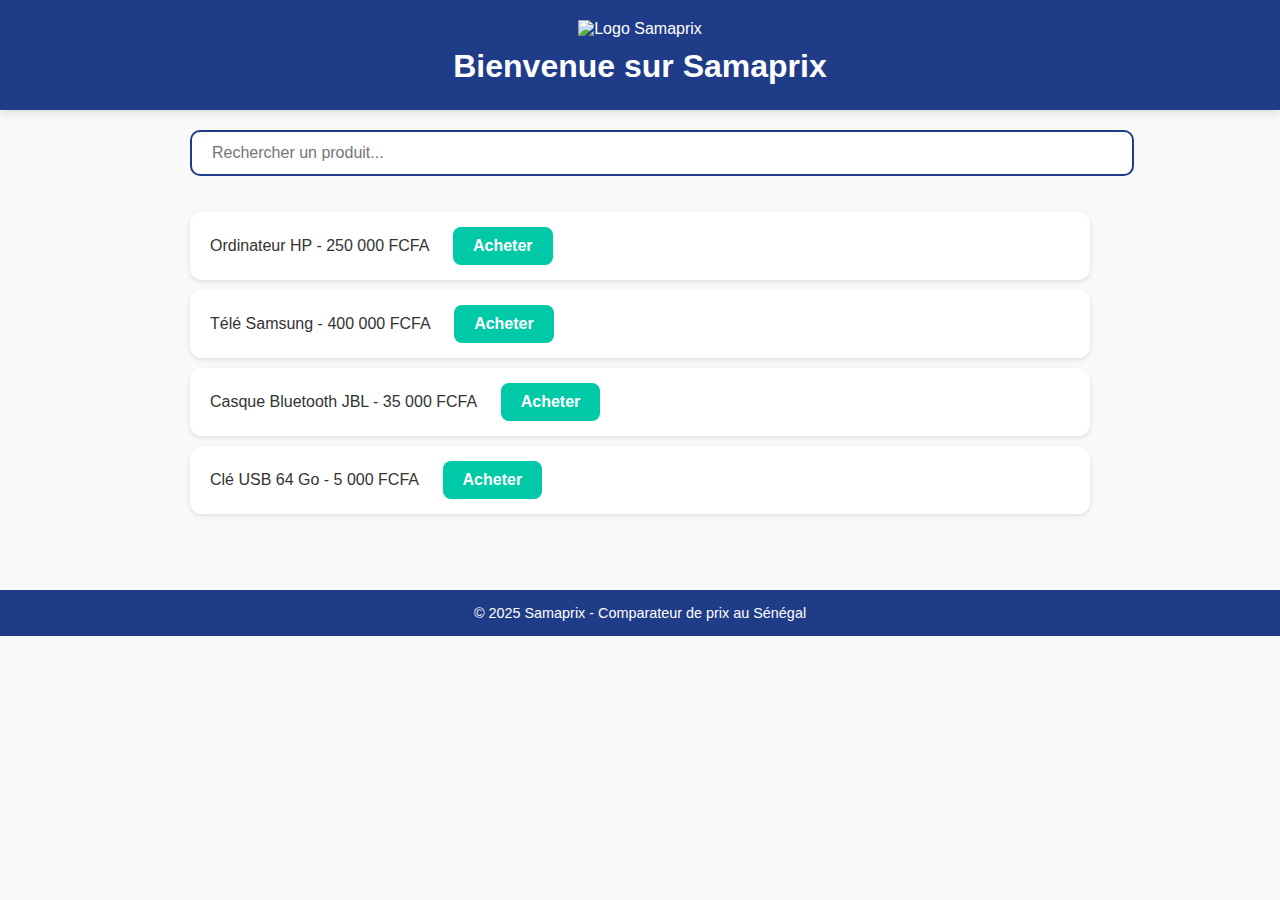
==== index.html @ b6e5b179 "Ajout des styles pour les boutons Acheter" ====
<!DOCTYPE html>
<html lang="fr">
<head>
  <meta charset="UTF-8">
  <meta name="viewport" content="width=device-width, initial-scale=1.0">
  <title>Samaprix - Comparateur de prix</title>
  <link rel="stylesheet" href="styles.css">
</head>
<body>

  <header>
    <img src="https://via.placeholder.com/150x50?text=Samaprix" alt="Logo Samaprix">
    <h1>Bienvenue sur Samaprix</h1>
  </header>

  <div class="container">
    <input type="text" id="search" placeholder="Rechercher un produit...">

    <ul id="products">
      <li>
        <span>Ordinateur HP - 250 000 FCFA</span>
        <a href="#" class="buy-button">Acheter</a>
      </li>
      <li>
        <span>Télé Samsung - 400 000 FCFA</span>
        <a href="#" class="buy-button">Acheter</a>
      </li>
      <li>
        <span>Casque Bluetooth JBL - 35 000 FCFA</span>
        <a href="#" class="buy-button">Acheter</a>
      </li>
      <li>
        <span>Clé USB 64 Go - 5 000 FCFA</span>
        <a href="#" class="buy-button">Acheter</a>
      </li>
    </ul>
  </div>

  <footer>
    &copy; 2025 Samaprix - Comparateur de prix au Sénégal
  </footer>

  <script src="script.js"></script>
</body>
</html>
---- styles.css ----
body {
  font-family: 'Segoe UI', Tahoma, Geneva, Verdana, sans-serif;
  background-color: #F9F9F9;
  color: #333333;
  margin: 0;
  padding: 0;
}

header {
  background-color: #1F3C88;
  color: white;
  padding: 20px;
  text-align: center;
  box-shadow: 0 4px 8px rgba(0,0,0,0.1);
}

header h1 {
  margin: 10px 0 5px;
  font-size: 2em;
}

header img {
  height: 50px;
}

.container {
  padding: 20px;
  max-width: 900px;
  margin: auto;
}

input[type="text"] {
  padding: 12px 20px;
  width: 100%;
  margin-bottom: 20px;
  border: 2px solid #1F3C88;
  border-radius: 10px;
  font-size: 1em;
  outline: none;
}

ul#products {
  list-style-type: none;
  padding: 0;
}

ul#products li {
  background-color: white;
  margin: 10px 0;
  padding: 15px 20px;
  border-radius: 12px;
  box-shadow: 0 2px 5px rgba(0,0,0,0.1);
  transition: transform 0.2s ease, box-shadow 0.2s ease;
}

ul#products li:hover {
  transform: translateY(-3px);
  box-shadow: 0 4px 12px rgba(0,0,0,0.15);
}

footer {
  background-color: #1F3C88;
  color: white;
  text-align: center;
  padding: 15px;
  margin-top: 40px;
  font-size: 0.9em;
}



.buy-button {
  display: inline-block;
  background-color: #00C9A7;
  color: white;
  padding: 10px 20px;
  margin-left: 20px;
  border-radius: 8px;
  text-decoration: none;
  font-weight: bold;
  transition: background-color 0.3s ease, transform 0.2s ease;
}

.buy-button:hover {
  background-color: #019e86;
  transform: scale(1.05);
}
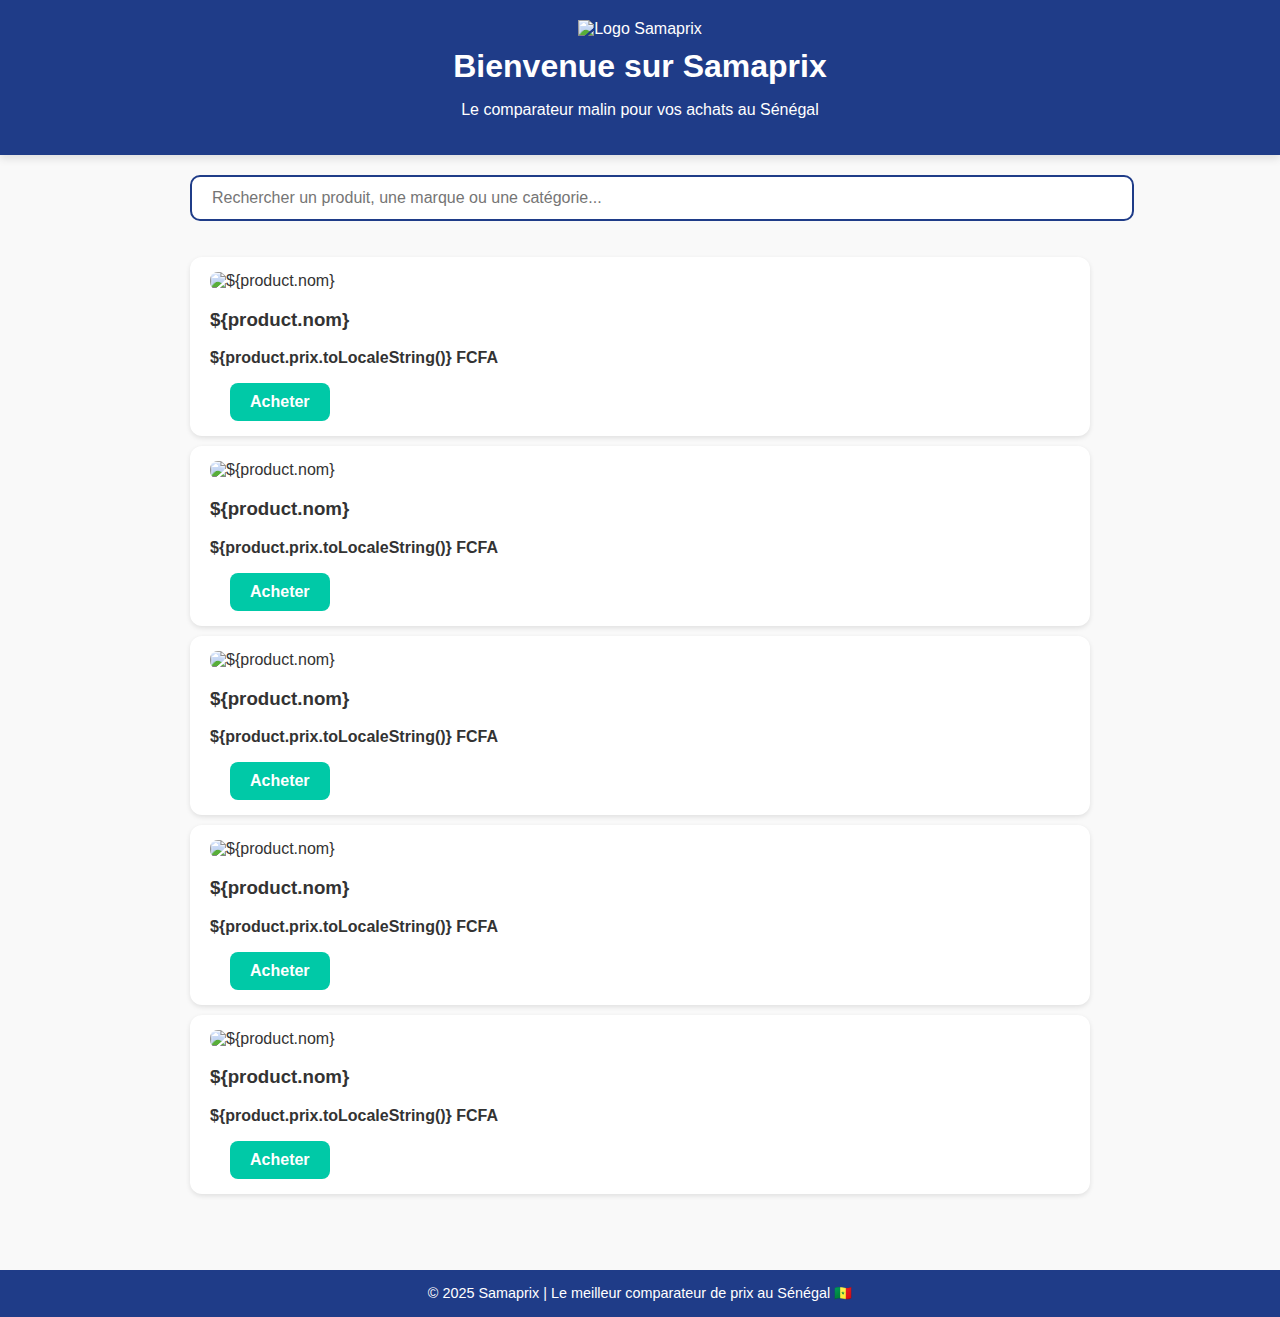
==== commit 4e60d6f2: "Version finale pro avec affichage dynamique des produits" ====
--- a/index.html
+++ b/index.html
@@ -12,33 +12,18 @@
   <header>
     <img src="https://via.placeholder.com/150x50?text=Samaprix" alt="Logo Samaprix">
     <h1>Bienvenue sur Samaprix</h1>
+    <p>Le comparateur malin pour vos achats au Sénégal</p>
   </header>
 
   <div class="container">
-    <input type="text" id="search" placeholder="Rechercher un produit...">
-
+    <input type="text" id="search" placeholder="Rechercher un produit, une marque ou une catégorie...">
     <ul id="products">
-      <li>
-        <span>Ordinateur HP - 250 000 FCFA</span>
-        <a href="#" class="buy-button">Acheter</a>
-      </li>
-      <li>
-        <span>Télé Samsung - 400 000 FCFA</span>
-        <a href="#" class="buy-button">Acheter</a>
-      </li>
-      <li>
-        <span>Casque Bluetooth JBL - 35 000 FCFA</span>
-        <a href="#" class="buy-button">Acheter</a>
-      </li>
-      <li>
-        <span>Clé USB 64 Go - 5 000 FCFA</span>
-        <a href="#" class="buy-button">Acheter</a>
-      </li>
+      <!-- Les produits seront injectés ici par JS -->
     </ul>
   </div>
 
   <footer>
-    &copy; 2025 Samaprix - Comparateur de prix au Sénégal
+    &copy; 2025 Samaprix | Le meilleur comparateur de prix au Sénégal 🇸🇳
   </footer>
 
   <script src="script.js"></script>
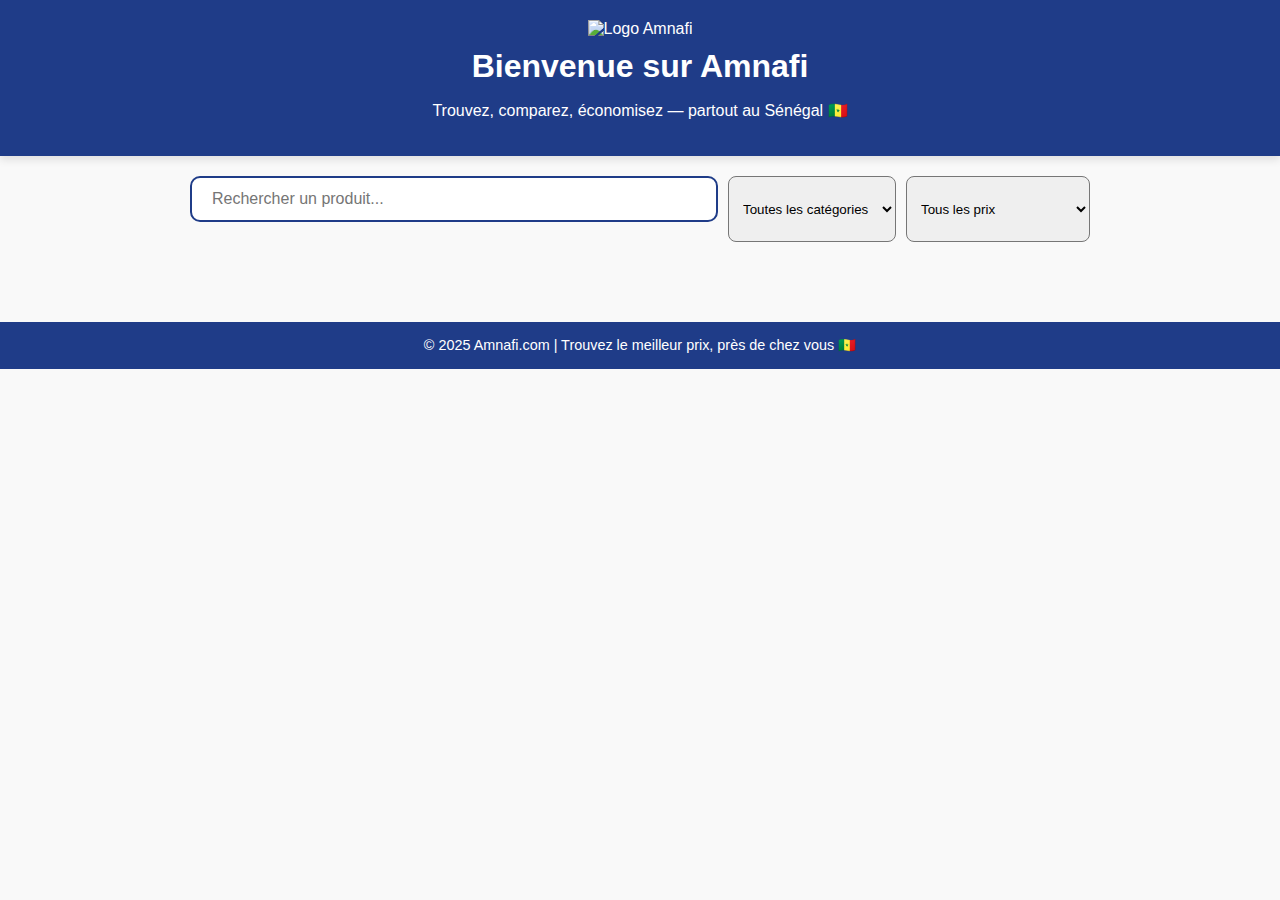
==== commit 82948c46: "Renommage en Amnafi.com avec nouveau slogan" ====
--- a/index.html
+++ b/index.html
@@ -4,26 +4,44 @@
 <head>
   <meta charset="UTF-8">
   <meta name="viewport" content="width=device-width, initial-scale=1.0">
-  <title>Samaprix - Comparateur de prix</title>
+  <title>Amnafi - Comparateur de prix</title>
   <link rel="stylesheet" href="styles.css">
 </head>
 <body>
 
   <header>
-    <img src="https://via.placeholder.com/150x50?text=Samaprix" alt="Logo Samaprix">
-    <h1>Bienvenue sur Samaprix</h1>
-    <p>Le comparateur malin pour vos achats au Sénégal</p>
+    <img src="https://via.placeholder.com/150x50?text=Amnafi.com" alt="Logo Amnafi">
+    <h1>Bienvenue sur Amnafi</h1>
+    <p>Trouvez, comparez, économisez — partout au Sénégal 🇸🇳</p>
   </header>
 
   <div class="container">
-    <input type="text" id="search" placeholder="Rechercher un produit, une marque ou une catégorie...">
+    <div style="display: flex; flex-wrap: wrap; gap: 10px; margin-bottom: 20px;">
+      <input type="text" id="search" placeholder="Rechercher un produit..." style="flex: 1; min-width: 250px;">
+      
+      <select id="filter-category" style="padding: 10px; border-radius: 8px;">
+        <option value="tous">Toutes les catégories</option>
+        <option value="Informatique">Informatique</option>
+        <option value="Électronique">Électronique</option>
+        <option value="Téléphones">Téléphones</option>
+        <option value="Accessoires">Accessoires</option>
+      </select>
+
+      <select id="filter-price" style="padding: 10px; border-radius: 8px;">
+        <option value="tous">Tous les prix</option>
+        <option value="moins50000">Moins de 50 000 FCFA</option>
+        <option value="50000a150000">50 000 à 150 000 FCFA</option>
+        <option value="plus150000">Plus de 150 000 FCFA</option>
+      </select>
+    </div>
+
     <ul id="products">
-      <!-- Les produits seront injectés ici par JS -->
+      <!-- Les produits seront injectés ici dynamiquement -->
     </ul>
   </div>
 
   <footer>
-    &copy; 2025 Samaprix | Le meilleur comparateur de prix au Sénégal 🇸🇳
+    &copy; 2025 Amnafi.com | Trouvez le meilleur prix, près de chez vous 🇸🇳
   </footer>
 
   <script src="script.js"></script>
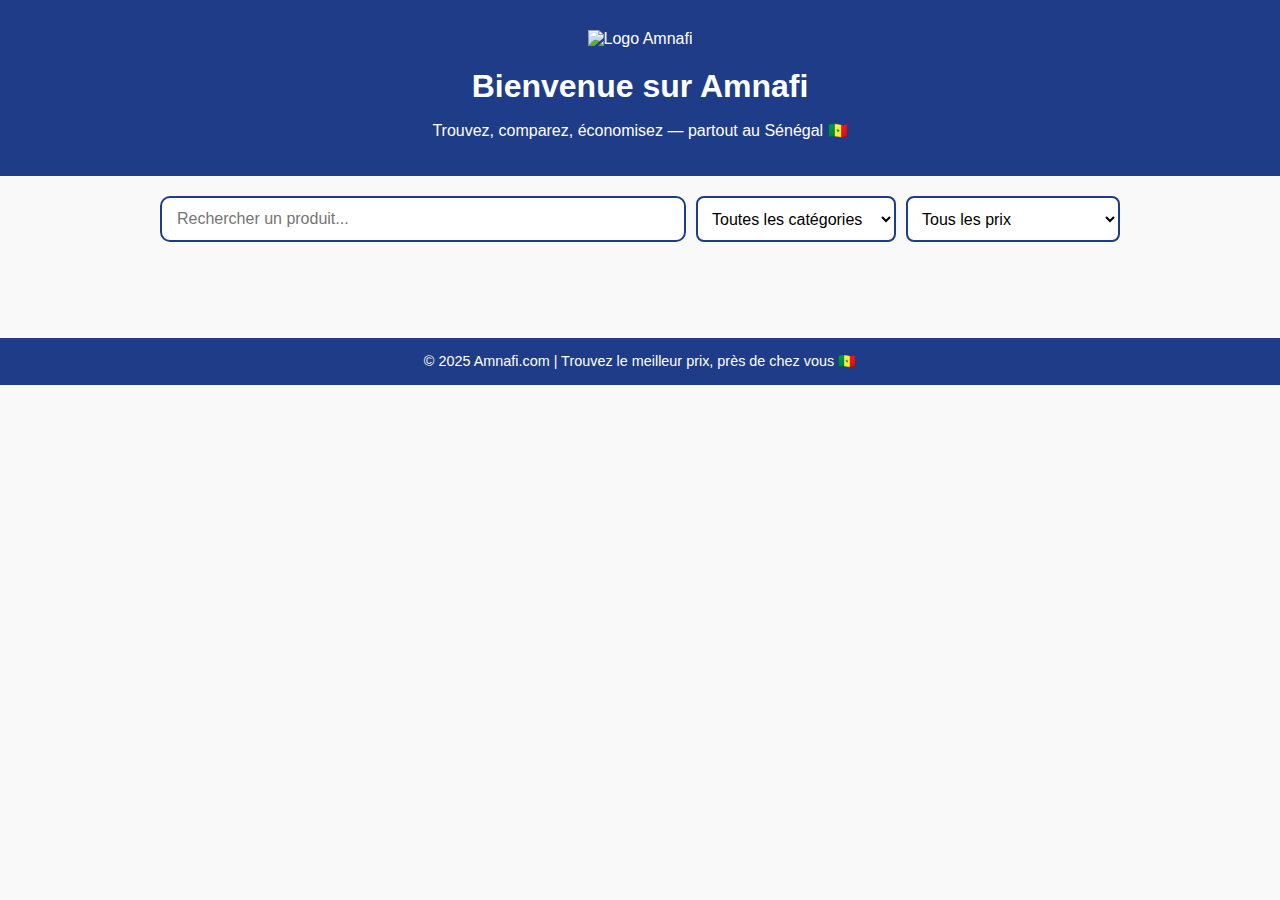
==== commit c3574485: "Connexion Firebase Firestore avec affichage en temps réel" ====
--- a/index.html
+++ b/index.html
@@ -44,6 +44,7 @@
     &copy; 2025 Amnafi.com | Trouvez le meilleur prix, près de chez vous 🇸🇳
   </footer>
 
-  <script src="script.js"></script>
+  <!-- Chargement en tant que module ES6 -->
+  <script type="module" src="script.js"></script>
 </body>
 </html>
--- a/styles.css
+++ b/styles.css
@@ -2,7 +2,7 @@
 body {
   font-family: 'Segoe UI', Tahoma, Geneva, Verdana, sans-serif;
   background-color: #F9F9F9;
-  color: #333333;
+  color: #333;
   margin: 0;
   padding: 0;
 }
@@ -10,9 +10,13 @@
 header {
   background-color: #1F3C88;
   color: white;
-  padding: 20px;
+  padding: 30px 20px 20px;
   text-align: center;
-  box-shadow: 0 4px 8px rgba(0,0,0,0.1);
+}
+
+header img {
+  height: 50px;
+  margin-bottom: 10px;
 }
 
 header h1 {
@@ -20,43 +24,77 @@
   font-size: 2em;
 }
 
-header img {
-  height: 50px;
-}
-
 .container {
   padding: 20px;
-  max-width: 900px;
+  max-width: 960px;
   margin: auto;
 }
 
 input[type="text"] {
-  padding: 12px 20px;
-  width: 100%;
-  margin-bottom: 20px;
+  padding: 12px 15px;
   border: 2px solid #1F3C88;
   border-radius: 10px;
   font-size: 1em;
   outline: none;
+  flex: 1;
+  min-width: 250px;
+}
+
+select {
+  padding: 12px;
+  border: 2px solid #1F3C88;
+  border-radius: 10px;
+  font-size: 1em;
+  background-color: white;
+  min-width: 200px;
 }
 
 ul#products {
   list-style-type: none;
   padding: 0;
+  display: grid;
+  grid-template-columns: repeat(auto-fit, minmax(280px, 1fr));
+  gap: 20px;
 }
 
 ul#products li {
   background-color: white;
-  margin: 10px 0;
-  padding: 15px 20px;
+  padding: 15px;
   border-radius: 12px;
-  box-shadow: 0 2px 5px rgba(0,0,0,0.1);
+  box-shadow: 0 2px 8px rgba(0,0,0,0.08);
+  display: flex;
+  flex-direction: column;
+  gap: 10px;
   transition: transform 0.2s ease, box-shadow 0.2s ease;
 }
 
 ul#products li:hover {
-  transform: translateY(-3px);
+  transform: translateY(-4px);
   box-shadow: 0 4px 12px rgba(0,0,0,0.15);
+}
+
+.buy-button {
+  background-color: #00C9A7;
+  color: white;
+  padding: 10px 15px;
+  text-align: center;
+  text-decoration: none;
+  border-radius: 8px;
+  font-weight: bold;
+  transition: background-color 0.3s ease;
+}
+
+.buy-button:hover {
+  background-color: #019e86;
+}
+
+.badge {
+  background-color: #F9A826;
+  color: white;
+  padding: 5px 10px;
+  border-radius: 20px;
+  font-size: 0.8em;
+  margin-left: 10px;
 }
 
 footer {
@@ -67,22 +105,3 @@
   margin-top: 40px;
   font-size: 0.9em;
 }
-
-
-
-.buy-button {
-  display: inline-block;
-  background-color: #00C9A7;
-  color: white;
-  padding: 10px 20px;
-  margin-left: 20px;
-  border-radius: 8px;
-  text-decoration: none;
-  font-weight: bold;
-  transition: background-color 0.3s ease, transform 0.2s ease;
-}
-
-.buy-button:hover {
-  background-color: #019e86;
-  transform: scale(1.05);
-}
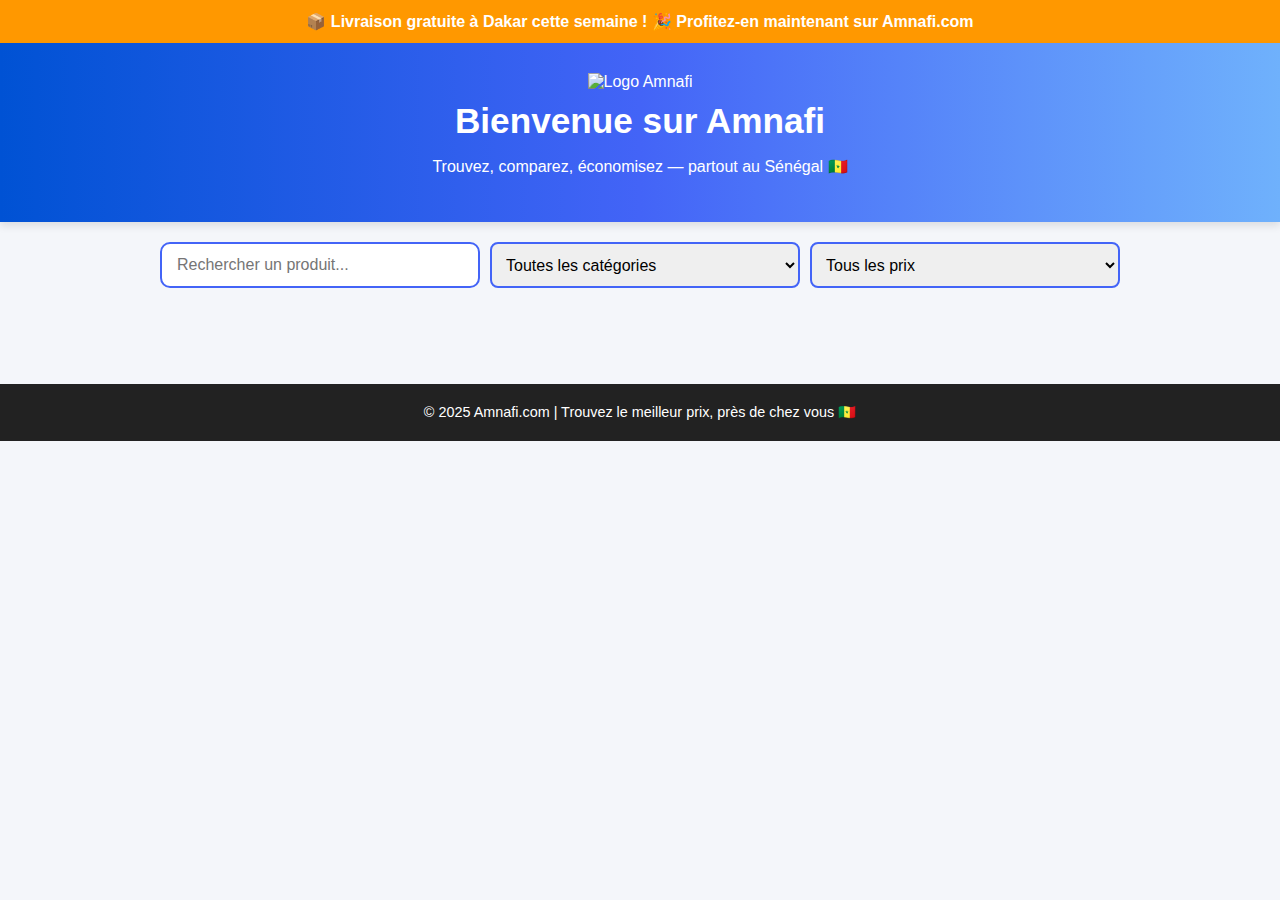
==== commit 14991d1e: "Ajout bandeau promo + pop-up dynamique" ====
--- a/index.html
+++ b/index.html
@@ -2,49 +2,76 @@
 <!DOCTYPE html>
 <html lang="fr">
 <head>
-  <meta charset="UTF-8">
-  <meta name="viewport" content="width=device-width, initial-scale=1.0">
+  <meta charset="UTF-8" />
+  <meta name="viewport" content="width=device-width, initial-scale=1.0"/>
   <title>Amnafi - Comparateur de prix</title>
   <link rel="stylesheet" href="styles.css">
 </head>
 <body>
 
-  <header>
-    <img src="https://via.placeholder.com/150x50?text=Amnafi.com" alt="Logo Amnafi">
-    <h1>Bienvenue sur Amnafi</h1>
-    <p>Trouvez, comparez, économisez — partout au Sénégal 🇸🇳</p>
-  </header>
+<!-- Bandeau promo animé -->
+<div style="background: #ff9800; color: white; text-align: center; padding: 12px; font-weight: bold; animation: slideIn 1s ease;">
+  📦 Livraison gratuite à Dakar cette semaine ! 🎉 Profitez-en maintenant sur Amnafi.com
+</div>
 
-  <div class="container">
-    <div style="display: flex; flex-wrap: wrap; gap: 10px; margin-bottom: 20px;">
-      <input type="text" id="search" placeholder="Rechercher un produit..." style="flex: 1; min-width: 250px;">
-      
-      <select id="filter-category" style="padding: 10px; border-radius: 8px;">
-        <option value="tous">Toutes les catégories</option>
-        <option value="Informatique">Informatique</option>
-        <option value="Électronique">Électronique</option>
-        <option value="Téléphones">Téléphones</option>
-        <option value="Accessoires">Accessoires</option>
-      </select>
+<header>
+  <img src="https://via.placeholder.com/150x50?text=Amnafi.com" alt="Logo Amnafi">
+  <h1>Bienvenue sur Amnafi</h1>
+  <p>Trouvez, comparez, économisez — partout au Sénégal 🇸🇳</p>
+</header>
 
-      <select id="filter-price" style="padding: 10px; border-radius: 8px;">
-        <option value="tous">Tous les prix</option>
-        <option value="moins50000">Moins de 50 000 FCFA</option>
-        <option value="50000a150000">50 000 à 150 000 FCFA</option>
-        <option value="plus150000">Plus de 150 000 FCFA</option>
-      </select>
-    </div>
+<div class="container">
+  <div style="display: flex; flex-wrap: wrap; gap: 10px; margin-bottom: 20px;">
+    <input type="text" id="search" placeholder="Rechercher un produit..." style="flex: 1; min-width: 250px;">
+    
+    <select id="filter-category" style="padding: 10px; border-radius: 8px;">
+      <option value="tous">Toutes les catégories</option>
+      <option value="Informatique">Informatique</option>
+      <option value="Électronique">Électronique</option>
+      <option value="Téléphones">Téléphones</option>
+      <option value="Accessoires">Accessoires</option>
+    </select>
 
-    <ul id="products">
-      <!-- Les produits seront injectés ici dynamiquement -->
-    </ul>
+    <select id="filter-price" style="padding: 10px; border-radius: 8px;">
+      <option value="tous">Tous les prix</option>
+      <option value="moins50000">Moins de 50 000 FCFA</option>
+      <option value="50000a150000">50 000 à 150 000 FCFA</option>
+      <option value="plus150000">Plus de 150 000 FCFA</option>
+    </select>
   </div>
 
-  <footer>
-    &copy; 2025 Amnafi.com | Trouvez le meilleur prix, près de chez vous 🇸🇳
-  </footer>
+  <ul id="products">
+    <!-- Produits injectés dynamiquement depuis Firebase -->
+  </ul>
+</div>
 
-  <!-- Chargement en tant que module ES6 -->
-  <script type="module" src="script.js"></script>
+<footer>
+  &copy; 2025 Amnafi.com | Trouvez le meilleur prix, près de chez vous 🇸🇳
+</footer>
+
+<!-- Pop-up de notification -->
+<div id="popup" class="popup" style="display:none;">Produit ajouté avec succès !</div>
+
+<!-- Script principal -->
+<script type="module" src="script.js"></script>
+
+<!-- Script pop-up -->
+<script type="module">
+  const popup = document.getElementById("popup");
+  function showPopup(message) {
+    popup.textContent = message;
+    popup.style.display = "block";
+    setTimeout(() => {
+      popup.style.display = "none";
+    }, 3000);
+  }
+
+  document.addEventListener("click", function(e) {
+    if (e.target.classList.contains("buy-button")) {
+      showPopup("Redirection vers le vendeur…");
+    }
+  });
+</script>
+
 </body>
 </html>
--- a/styles.css
+++ b/styles.css
@@ -1,17 +1,18 @@
 
 body {
   font-family: 'Segoe UI', Tahoma, Geneva, Verdana, sans-serif;
-  background-color: #F9F9F9;
-  color: #333;
+  background-color: #F4F6FA;
+  color: #222;
   margin: 0;
   padding: 0;
 }
 
 header {
-  background-color: #1F3C88;
+  background: linear-gradient(90deg, #0052D4, #4364F7, #6FB1FC);
   color: white;
-  padding: 30px 20px 20px;
+  padding: 30px 20px;
   text-align: center;
+  box-shadow: 0 4px 8px rgba(0,0,0,0.1);
 }
 
 header img {
@@ -20,8 +21,8 @@
 }
 
 header h1 {
-  margin: 10px 0 5px;
-  font-size: 2em;
+  margin: 0;
+  font-size: 2.2em;
 }
 
 .container {
@@ -30,23 +31,19 @@
   margin: auto;
 }
 
-input[type="text"] {
+input[type="text"], select {
   padding: 12px 15px;
-  border: 2px solid #1F3C88;
+  border: 2px solid #4364F7;
   border-radius: 10px;
   font-size: 1em;
   outline: none;
   flex: 1;
-  min-width: 250px;
+  min-width: 200px;
+  transition: border-color 0.3s ease;
 }
 
-select {
-  padding: 12px;
-  border: 2px solid #1F3C88;
-  border-radius: 10px;
-  font-size: 1em;
-  background-color: white;
-  min-width: 200px;
+input[type="text"]:focus, select:focus {
+  border-color: #0052D4;
 }
 
 ul#products {
@@ -55,53 +52,85 @@
   display: grid;
   grid-template-columns: repeat(auto-fit, minmax(280px, 1fr));
   gap: 20px;
+  margin-top: 20px;
 }
 
 ul#products li {
   background-color: white;
   padding: 15px;
-  border-radius: 12px;
-  box-shadow: 0 2px 8px rgba(0,0,0,0.08);
+  border-radius: 14px;
+  box-shadow: 0 4px 12px rgba(0,0,0,0.06);
   display: flex;
   flex-direction: column;
   gap: 10px;
-  transition: transform 0.2s ease, box-shadow 0.2s ease;
+  position: relative;
+  transition: all 0.3s ease;
+  animation: fadeIn 0.6s ease-in-out;
 }
 
 ul#products li:hover {
-  transform: translateY(-4px);
-  box-shadow: 0 4px 12px rgba(0,0,0,0.15);
+  transform: translateY(-5px);
+  box-shadow: 0 6px 16px rgba(0,0,0,0.12);
 }
 
 .buy-button {
-  background-color: #00C9A7;
+  background: #FF6B00;
   color: white;
-  padding: 10px 15px;
+  padding: 12px;
+  border-radius: 8px;
   text-align: center;
   text-decoration: none;
-  border-radius: 8px;
   font-weight: bold;
-  transition: background-color 0.3s ease;
+  transition: background 0.3s ease;
 }
 
 .buy-button:hover {
-  background-color: #019e86;
+  background: #e25600;
 }
 
 .badge {
-  background-color: #F9A826;
+  background-color: #FF4081;
   color: white;
   padding: 5px 10px;
-  border-radius: 20px;
-  font-size: 0.8em;
+  border-radius: 50px;
+  font-size: 0.75em;
   margin-left: 10px;
 }
 
 footer {
-  background-color: #1F3C88;
+  background-color: #222;
   color: white;
   text-align: center;
-  padding: 15px;
+  padding: 20px;
   margin-top: 40px;
   font-size: 0.9em;
 }
+
+/* POPUP */
+.popup {
+  position: fixed;
+  bottom: 30px;
+  right: 30px;
+  background-color: #00C9A7;
+  color: white;
+  padding: 15px 25px;
+  border-radius: 8px;
+  font-weight: bold;
+  box-shadow: 0 4px 10px rgba(0,0,0,0.2);
+  opacity: 0;
+  animation: popup-fade 3s ease forwards;
+  z-index: 9999;
+}
+
+/* ANIMATIONS */
+@keyframes fadeIn {
+  from { opacity: 0; transform: translateY(10px); }
+  to { opacity: 1; transform: translateY(0); }
+}
+
+@keyframes popup-fade {
+  0% { opacity: 0; transform: translateY(20px); }
+  10% { opacity: 1; transform: translateY(0); }
+  90% { opacity: 1; }
+  100% { opacity: 0; transform: translateY(20px); }
+}
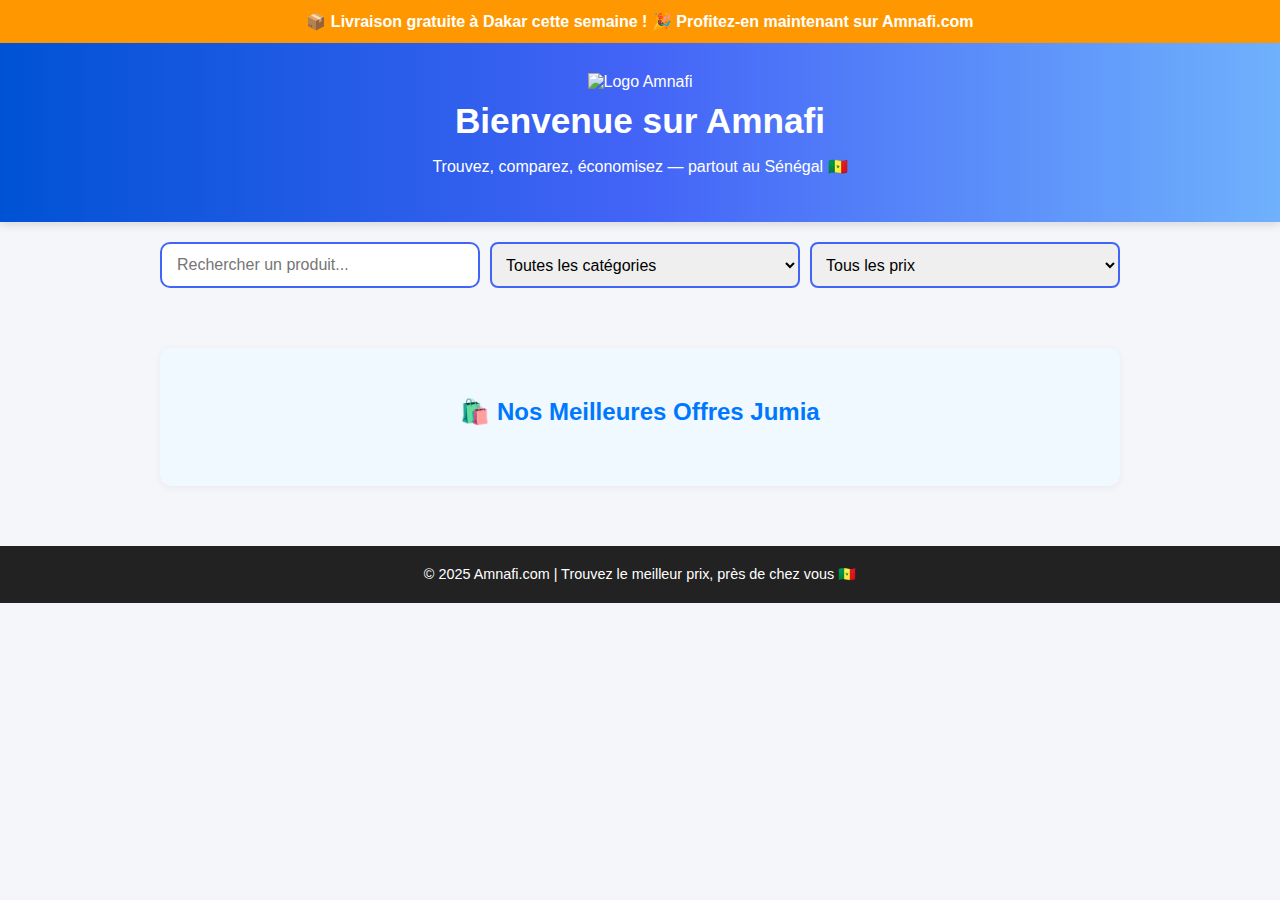
==== commit f814f870: "Version finale pro avec affichage dynamique des produits" ====
--- a/index.html
+++ b/index.html
@@ -30,6 +30,8 @@
       <option value="Électronique">Électronique</option>
       <option value="Téléphones">Téléphones</option>
       <option value="Accessoires">Accessoires</option>
+      <option value="Audio">Audio</option>
+      <option value="Divers">Divers</option>
     </select>
 
     <select id="filter-price" style="padding: 10px; border-radius: 8px;">
@@ -43,6 +45,14 @@
   <ul id="products">
     <!-- Produits injectés dynamiquement depuis Firebase -->
   </ul>
+
+  <!-- Section Jumia -->
+  <section id="offres-jumia" style="margin-top: 40px;">
+    <h2 style="color: #0077ff;">🛍️ Nos Meilleures Offres Jumia</h2>
+    <div id="jumia-products" class="jumia-slider">
+      <!-- Produits affiliés injectés dynamiquement -->
+    </div>
+  </section>
 </div>
 
 <footer>
--- a/styles.css
+++ b/styles.css
@@ -134,3 +134,40 @@
   90% { opacity: 1; }
   100% { opacity: 0; transform: translateY(20px); }
 }
+
+#offres-jumia {
+  background: #f0f9ff;
+  padding: 30px 20px;
+  border-radius: 12px;
+  box-shadow: 0 2px 8px rgba(0,0,0,0.05);
+}
+
+#offres-jumia h2 {
+  margin-bottom: 20px;
+  text-align: center;
+}
+
+.jumia-slider {
+  display: flex;
+  overflow-x: auto;
+  gap: 15px;
+  padding-bottom: 10px;
+}
+
+.jumia-card {
+  background: white;
+  border-radius: 10px;
+  min-width: 220px;
+  max-width: 220px;
+  padding: 15px;
+  box-shadow: 0 2px 8px rgba(0,0,0,0.1);
+  text-align: center;
+  flex-shrink: 0;
+}
+
+.jumia-card img {
+  width: 100%;
+  height: auto;
+  border-radius: 6px;
+  margin-bottom: 10px;
+}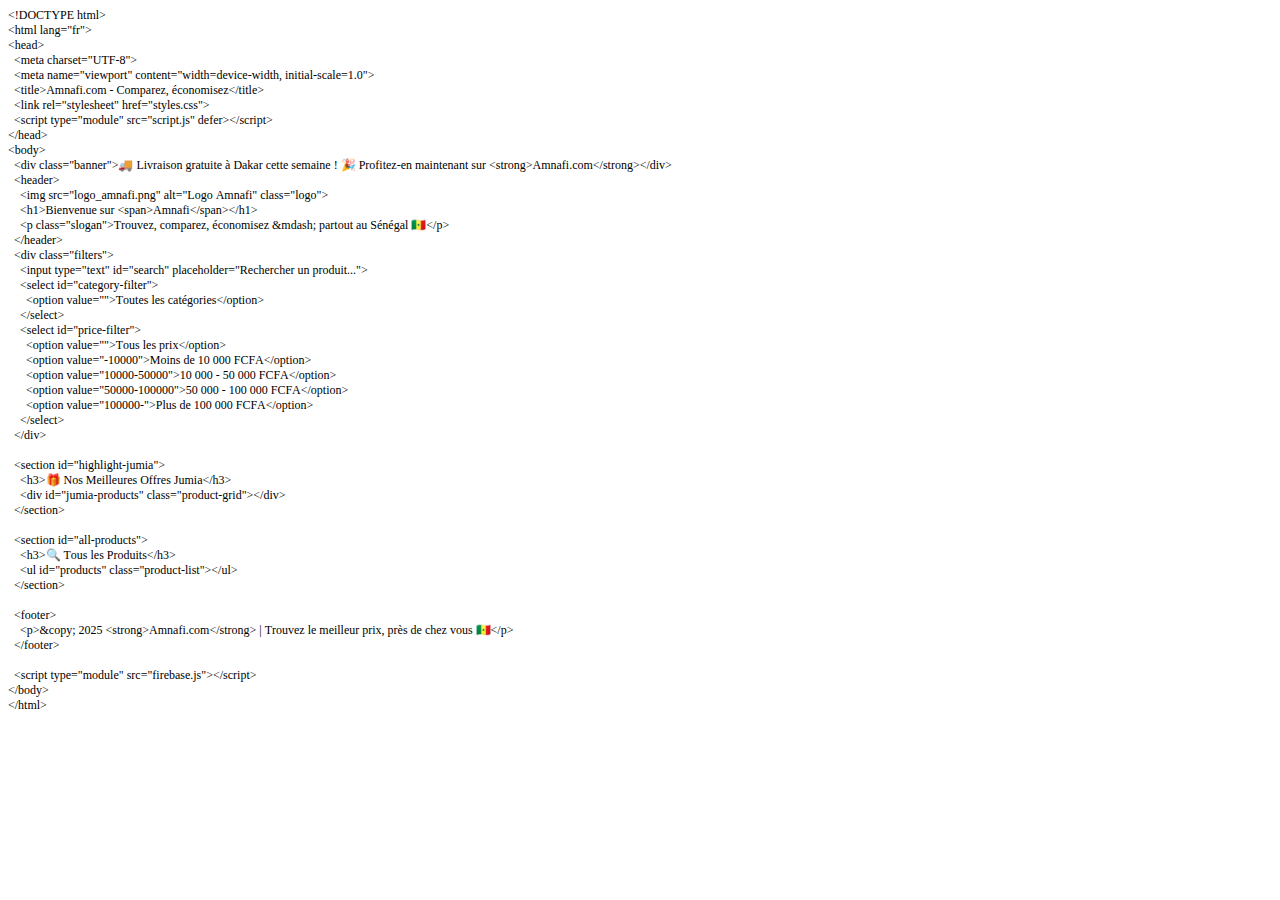
==== commit 9ed79350: "Version finale pro avec affichage dynamique des produits" ====
--- a/index.html
+++ b/index.html
@@ -1,87 +1,64 @@
-
-<!DOCTYPE html>
-<html lang="fr">
+<!DOCTYPE html PUBLIC "-//W3C//DTD HTML 4.01//EN" "http://www.w3.org/TR/html4/strict.dtd">
+<html>
 <head>
-  <meta charset="UTF-8" />
-  <meta name="viewport" content="width=device-width, initial-scale=1.0"/>
-  <title>Amnafi - Comparateur de prix</title>
-  <link rel="stylesheet" href="styles.css">
+  <meta http-equiv="Content-Type" content="text/html; charset=utf-8">
+  <meta http-equiv="Content-Style-Type" content="text/css">
+  <title></title>
+  <meta name="Generator" content="Cocoa HTML Writer">
+  <meta name="CocoaVersion" content="2575.4">
+  <style type="text/css">
+    p.p1 {margin: 0.0px 0.0px 0.0px 0.0px; font: 12.0px Times; -webkit-text-stroke: #000000}
+    p.p2 {margin: 0.0px 0.0px 0.0px 0.0px; font: 12.0px Times; -webkit-text-stroke: #000000; min-height: 14.0px}
+    span.s1 {font-kerning: none}
+  </style>
 </head>
 <body>
-
-<!-- Bandeau promo animé -->
-<div style="background: #ff9800; color: white; text-align: center; padding: 12px; font-weight: bold; animation: slideIn 1s ease;">
-  📦 Livraison gratuite à Dakar cette semaine ! 🎉 Profitez-en maintenant sur Amnafi.com
-</div>
-
-<header>
-  <img src="https://via.placeholder.com/150x50?text=Amnafi.com" alt="Logo Amnafi">
-  <h1>Bienvenue sur Amnafi</h1>
-  <p>Trouvez, comparez, économisez — partout au Sénégal 🇸🇳</p>
-</header>
-
-<div class="container">
-  <div style="display: flex; flex-wrap: wrap; gap: 10px; margin-bottom: 20px;">
-    <input type="text" id="search" placeholder="Rechercher un produit..." style="flex: 1; min-width: 250px;">
-    
-    <select id="filter-category" style="padding: 10px; border-radius: 8px;">
-      <option value="tous">Toutes les catégories</option>
-      <option value="Informatique">Informatique</option>
-      <option value="Électronique">Électronique</option>
-      <option value="Téléphones">Téléphones</option>
-      <option value="Accessoires">Accessoires</option>
-      <option value="Audio">Audio</option>
-      <option value="Divers">Divers</option>
-    </select>
-
-    <select id="filter-price" style="padding: 10px; border-radius: 8px;">
-      <option value="tous">Tous les prix</option>
-      <option value="moins50000">Moins de 50 000 FCFA</option>
-      <option value="50000a150000">50 000 à 150 000 FCFA</option>
-      <option value="plus150000">Plus de 150 000 FCFA</option>
-    </select>
-  </div>
-
-  <ul id="products">
-    <!-- Produits injectés dynamiquement depuis Firebase -->
-  </ul>
-
-  <!-- Section Jumia -->
-  <section id="offres-jumia" style="margin-top: 40px;">
-    <h2 style="color: #0077ff;">🛍️ Nos Meilleures Offres Jumia</h2>
-    <div id="jumia-products" class="jumia-slider">
-      <!-- Produits affiliés injectés dynamiquement -->
-    </div>
-  </section>
-</div>
-
-<footer>
-  &copy; 2025 Amnafi.com | Trouvez le meilleur prix, près de chez vous 🇸🇳
-</footer>
-
-<!-- Pop-up de notification -->
-<div id="popup" class="popup" style="display:none;">Produit ajouté avec succès !</div>
-
-<!-- Script principal -->
-<script type="module" src="script.js"></script>
-
-<!-- Script pop-up -->
-<script type="module">
-  const popup = document.getElementById("popup");
-  function showPopup(message) {
-    popup.textContent = message;
-    popup.style.display = "block";
-    setTimeout(() => {
-      popup.style.display = "none";
-    }, 3000);
-  }
-
-  document.addEventListener("click", function(e) {
-    if (e.target.classList.contains("buy-button")) {
-      showPopup("Redirection vers le vendeur…");
-    }
-  });
-</script>
-
+<p class="p1"><span class="s1">&lt;!DOCTYPE html&gt;</span></p>
+<p class="p1"><span class="s1">&lt;html lang="fr"&gt;</span></p>
+<p class="p1"><span class="s1">&lt;head&gt;</span></p>
+<p class="p1"><span class="s1"><span class="Apple-converted-space">  </span>&lt;meta charset="UTF-8"&gt;</span></p>
+<p class="p1"><span class="s1"><span class="Apple-converted-space">  </span>&lt;meta name="viewport" content="width=device-width, initial-scale=1.0"&gt;</span></p>
+<p class="p1"><span class="s1"><span class="Apple-converted-space">  </span>&lt;title&gt;Amnafi.com - Comparez, économisez&lt;/title&gt;</span></p>
+<p class="p1"><span class="s1"><span class="Apple-converted-space">  </span>&lt;link rel="stylesheet" href="styles.css"&gt;</span></p>
+<p class="p1"><span class="s1"><span class="Apple-converted-space">  </span>&lt;script type="module" src="script.js" defer&gt;&lt;/script&gt;</span></p>
+<p class="p1"><span class="s1">&lt;/head&gt;</span></p>
+<p class="p1"><span class="s1">&lt;body&gt;</span></p>
+<p class="p1"><span class="s1"><span class="Apple-converted-space">  </span>&lt;div class="banner"&gt;🚚 Livraison gratuite à Dakar cette semaine ! 🎉 Profitez-en maintenant sur &lt;strong&gt;Amnafi.com&lt;/strong&gt;&lt;/div&gt;</span></p>
+<p class="p1"><span class="s1"><span class="Apple-converted-space">  </span>&lt;header&gt;</span></p>
+<p class="p1"><span class="s1"><span class="Apple-converted-space">    </span>&lt;img src="logo_amnafi.png" alt="Logo Amnafi" class="logo"&gt;</span></p>
+<p class="p1"><span class="s1"><span class="Apple-converted-space">    </span>&lt;h1&gt;Bienvenue sur &lt;span&gt;Amnafi&lt;/span&gt;&lt;/h1&gt;</span></p>
+<p class="p1"><span class="s1"><span class="Apple-converted-space">    </span>&lt;p class="slogan"&gt;Trouvez, comparez, économisez &amp;mdash; partout au Sénégal 🇸🇳&lt;/p&gt;</span></p>
+<p class="p1"><span class="s1"><span class="Apple-converted-space">  </span>&lt;/header&gt;</span></p>
+<p class="p1"><span class="s1"><span class="Apple-converted-space">  </span>&lt;div class="filters"&gt;</span></p>
+<p class="p1"><span class="s1"><span class="Apple-converted-space">    </span>&lt;input type="text" id="search" placeholder="Rechercher un produit..."&gt;</span></p>
+<p class="p1"><span class="s1"><span class="Apple-converted-space">    </span>&lt;select id="category-filter"&gt;</span></p>
+<p class="p1"><span class="s1"><span class="Apple-converted-space">      </span>&lt;option value=""&gt;Toutes les catégories&lt;/option&gt;</span></p>
+<p class="p1"><span class="s1"><span class="Apple-converted-space">    </span>&lt;/select&gt;</span></p>
+<p class="p1"><span class="s1"><span class="Apple-converted-space">    </span>&lt;select id="price-filter"&gt;</span></p>
+<p class="p1"><span class="s1"><span class="Apple-converted-space">      </span>&lt;option value=""&gt;Tous les prix&lt;/option&gt;</span></p>
+<p class="p1"><span class="s1"><span class="Apple-converted-space">      </span>&lt;option value="-10000"&gt;Moins de 10 000 FCFA&lt;/option&gt;</span></p>
+<p class="p1"><span class="s1"><span class="Apple-converted-space">      </span>&lt;option value="10000-50000"&gt;10 000 - 50 000 FCFA&lt;/option&gt;</span></p>
+<p class="p1"><span class="s1"><span class="Apple-converted-space">      </span>&lt;option value="50000-100000"&gt;50 000 - 100 000 FCFA&lt;/option&gt;</span></p>
+<p class="p1"><span class="s1"><span class="Apple-converted-space">      </span>&lt;option value="100000-"&gt;Plus de 100 000 FCFA&lt;/option&gt;</span></p>
+<p class="p1"><span class="s1"><span class="Apple-converted-space">    </span>&lt;/select&gt;</span></p>
+<p class="p1"><span class="s1"><span class="Apple-converted-space">  </span>&lt;/div&gt;</span></p>
+<p class="p2"><span class="s1"></span><br></p>
+<p class="p1"><span class="s1"><span class="Apple-converted-space">  </span>&lt;section id="highlight-jumia"&gt;</span></p>
+<p class="p1"><span class="s1"><span class="Apple-converted-space">    </span>&lt;h3&gt;🎁 Nos Meilleures Offres Jumia&lt;/h3&gt;</span></p>
+<p class="p1"><span class="s1"><span class="Apple-converted-space">    </span>&lt;div id="jumia-products" class="product-grid"&gt;&lt;/div&gt;</span></p>
+<p class="p1"><span class="s1"><span class="Apple-converted-space">  </span>&lt;/section&gt;</span></p>
+<p class="p2"><span class="s1"></span><br></p>
+<p class="p1"><span class="s1"><span class="Apple-converted-space">  </span>&lt;section id="all-products"&gt;</span></p>
+<p class="p1"><span class="s1"><span class="Apple-converted-space">    </span>&lt;h3&gt;🔍 Tous les Produits&lt;/h3&gt;</span></p>
+<p class="p1"><span class="s1"><span class="Apple-converted-space">    </span>&lt;ul id="products" class="product-list"&gt;&lt;/ul&gt;</span></p>
+<p class="p1"><span class="s1"><span class="Apple-converted-space">  </span>&lt;/section&gt;</span></p>
+<p class="p2"><span class="s1"></span><br></p>
+<p class="p1"><span class="s1"><span class="Apple-converted-space">  </span>&lt;footer&gt;</span></p>
+<p class="p1"><span class="s1"><span class="Apple-converted-space">    </span>&lt;p&gt;&amp;copy; 2025 &lt;strong&gt;Amnafi.com&lt;/strong&gt; | Trouvez le meilleur prix, près de chez vous 🇸🇳&lt;/p&gt;</span></p>
+<p class="p1"><span class="s1"><span class="Apple-converted-space">  </span>&lt;/footer&gt;</span></p>
+<p class="p2"><span class="s1"></span><br></p>
+<p class="p1"><span class="s1"><span class="Apple-converted-space">  </span>&lt;script type="module" src="firebase.js"&gt;&lt;/script&gt;</span></p>
+<p class="p1"><span class="s1">&lt;/body&gt;</span></p>
+<p class="p1"><span class="s1">&lt;/html&gt;</span></p>
 </body>
 </html>
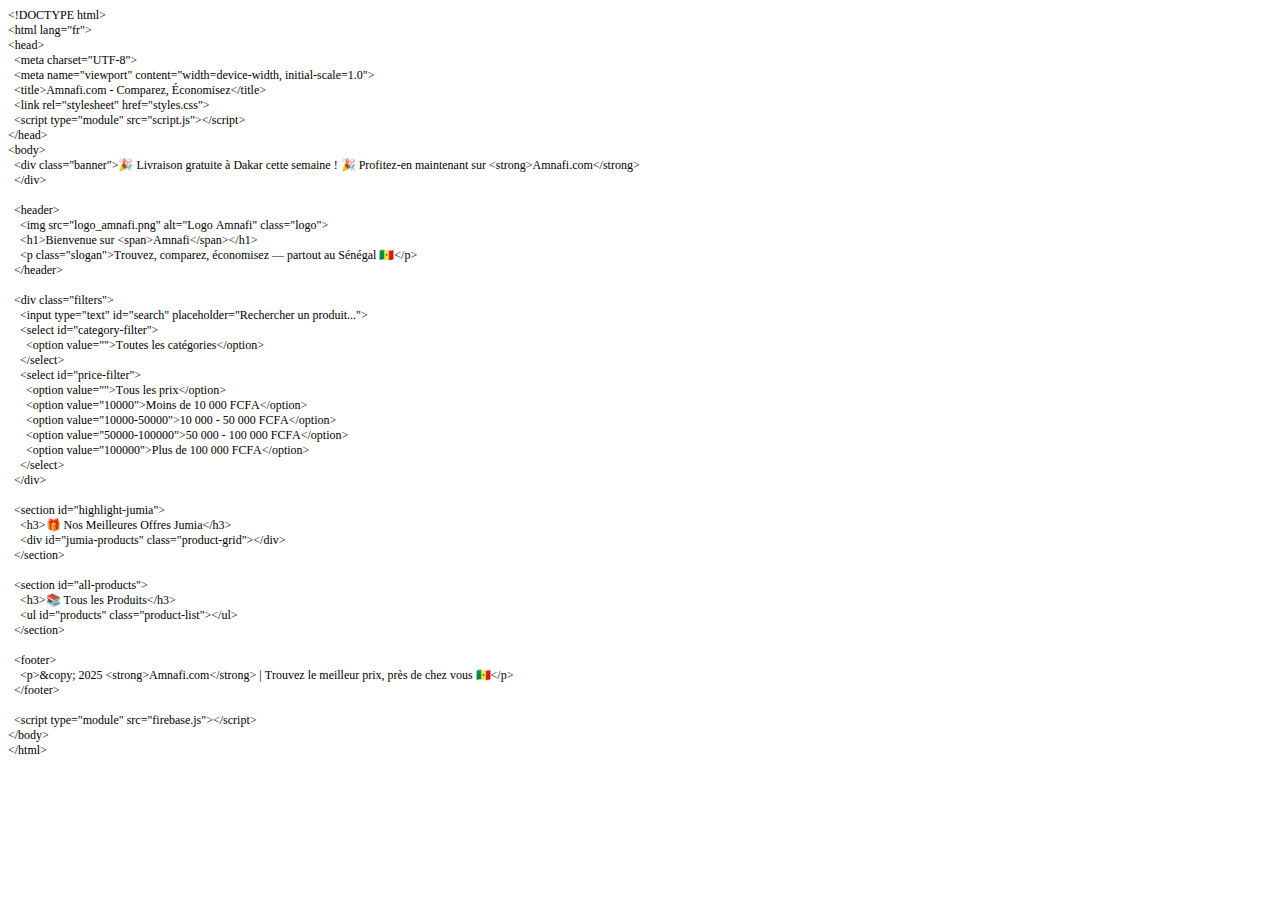
==== commit b9655ee2: "Version finale pro avec affichage dynamique des produits" ====
--- a/index.html
+++ b/index.html
@@ -18,17 +18,20 @@
 <p class="p1"><span class="s1">&lt;head&gt;</span></p>
 <p class="p1"><span class="s1"><span class="Apple-converted-space">  </span>&lt;meta charset="UTF-8"&gt;</span></p>
 <p class="p1"><span class="s1"><span class="Apple-converted-space">  </span>&lt;meta name="viewport" content="width=device-width, initial-scale=1.0"&gt;</span></p>
-<p class="p1"><span class="s1"><span class="Apple-converted-space">  </span>&lt;title&gt;Amnafi.com - Comparez, économisez&lt;/title&gt;</span></p>
+<p class="p1"><span class="s1"><span class="Apple-converted-space">  </span>&lt;title&gt;Amnafi.com - Comparez, Économisez&lt;/title&gt;</span></p>
 <p class="p1"><span class="s1"><span class="Apple-converted-space">  </span>&lt;link rel="stylesheet" href="styles.css"&gt;</span></p>
-<p class="p1"><span class="s1"><span class="Apple-converted-space">  </span>&lt;script type="module" src="script.js" defer&gt;&lt;/script&gt;</span></p>
+<p class="p1"><span class="s1"><span class="Apple-converted-space">  </span>&lt;script type="module" src="script.js"&gt;&lt;/script&gt;</span></p>
 <p class="p1"><span class="s1">&lt;/head&gt;</span></p>
 <p class="p1"><span class="s1">&lt;body&gt;</span></p>
-<p class="p1"><span class="s1"><span class="Apple-converted-space">  </span>&lt;div class="banner"&gt;🚚 Livraison gratuite à Dakar cette semaine ! 🎉 Profitez-en maintenant sur &lt;strong&gt;Amnafi.com&lt;/strong&gt;&lt;/div&gt;</span></p>
+<p class="p1"><span class="s1"><span class="Apple-converted-space">  </span>&lt;div class="banner"&gt;🎉 Livraison gratuite à Dakar cette semaine ! 🎉 Profitez-en maintenant sur &lt;strong&gt;Amnafi.com&lt;/strong&gt;</span></p>
+<p class="p1"><span class="s1"><span class="Apple-converted-space">  </span>&lt;/div&gt;</span></p>
+<p class="p2"><span class="s1"></span><br></p>
 <p class="p1"><span class="s1"><span class="Apple-converted-space">  </span>&lt;header&gt;</span></p>
 <p class="p1"><span class="s1"><span class="Apple-converted-space">    </span>&lt;img src="logo_amnafi.png" alt="Logo Amnafi" class="logo"&gt;</span></p>
 <p class="p1"><span class="s1"><span class="Apple-converted-space">    </span>&lt;h1&gt;Bienvenue sur &lt;span&gt;Amnafi&lt;/span&gt;&lt;/h1&gt;</span></p>
-<p class="p1"><span class="s1"><span class="Apple-converted-space">    </span>&lt;p class="slogan"&gt;Trouvez, comparez, économisez &amp;mdash; partout au Sénégal 🇸🇳&lt;/p&gt;</span></p>
+<p class="p1"><span class="s1"><span class="Apple-converted-space">    </span>&lt;p class="slogan"&gt;Trouvez, comparez, économisez — partout au Sénégal 🇸🇳&lt;/p&gt;</span></p>
 <p class="p1"><span class="s1"><span class="Apple-converted-space">  </span>&lt;/header&gt;</span></p>
+<p class="p2"><span class="s1"></span><br></p>
 <p class="p1"><span class="s1"><span class="Apple-converted-space">  </span>&lt;div class="filters"&gt;</span></p>
 <p class="p1"><span class="s1"><span class="Apple-converted-space">    </span>&lt;input type="text" id="search" placeholder="Rechercher un produit..."&gt;</span></p>
 <p class="p1"><span class="s1"><span class="Apple-converted-space">    </span>&lt;select id="category-filter"&gt;</span></p>
@@ -36,10 +39,10 @@
 <p class="p1"><span class="s1"><span class="Apple-converted-space">    </span>&lt;/select&gt;</span></p>
 <p class="p1"><span class="s1"><span class="Apple-converted-space">    </span>&lt;select id="price-filter"&gt;</span></p>
 <p class="p1"><span class="s1"><span class="Apple-converted-space">      </span>&lt;option value=""&gt;Tous les prix&lt;/option&gt;</span></p>
-<p class="p1"><span class="s1"><span class="Apple-converted-space">      </span>&lt;option value="-10000"&gt;Moins de 10 000 FCFA&lt;/option&gt;</span></p>
+<p class="p1"><span class="s1"><span class="Apple-converted-space">      </span>&lt;option value="10000"&gt;Moins de 10 000 FCFA&lt;/option&gt;</span></p>
 <p class="p1"><span class="s1"><span class="Apple-converted-space">      </span>&lt;option value="10000-50000"&gt;10 000 - 50 000 FCFA&lt;/option&gt;</span></p>
 <p class="p1"><span class="s1"><span class="Apple-converted-space">      </span>&lt;option value="50000-100000"&gt;50 000 - 100 000 FCFA&lt;/option&gt;</span></p>
-<p class="p1"><span class="s1"><span class="Apple-converted-space">      </span>&lt;option value="100000-"&gt;Plus de 100 000 FCFA&lt;/option&gt;</span></p>
+<p class="p1"><span class="s1"><span class="Apple-converted-space">      </span>&lt;option value="100000"&gt;Plus de 100 000 FCFA&lt;/option&gt;</span></p>
 <p class="p1"><span class="s1"><span class="Apple-converted-space">    </span>&lt;/select&gt;</span></p>
 <p class="p1"><span class="s1"><span class="Apple-converted-space">  </span>&lt;/div&gt;</span></p>
 <p class="p2"><span class="s1"></span><br></p>
@@ -49,7 +52,7 @@
 <p class="p1"><span class="s1"><span class="Apple-converted-space">  </span>&lt;/section&gt;</span></p>
 <p class="p2"><span class="s1"></span><br></p>
 <p class="p1"><span class="s1"><span class="Apple-converted-space">  </span>&lt;section id="all-products"&gt;</span></p>
-<p class="p1"><span class="s1"><span class="Apple-converted-space">    </span>&lt;h3&gt;🔍 Tous les Produits&lt;/h3&gt;</span></p>
+<p class="p1"><span class="s1"><span class="Apple-converted-space">    </span>&lt;h3&gt;📚 Tous les Produits&lt;/h3&gt;</span></p>
 <p class="p1"><span class="s1"><span class="Apple-converted-space">    </span>&lt;ul id="products" class="product-list"&gt;&lt;/ul&gt;</span></p>
 <p class="p1"><span class="s1"><span class="Apple-converted-space">  </span>&lt;/section&gt;</span></p>
 <p class="p2"><span class="s1"></span><br></p>
